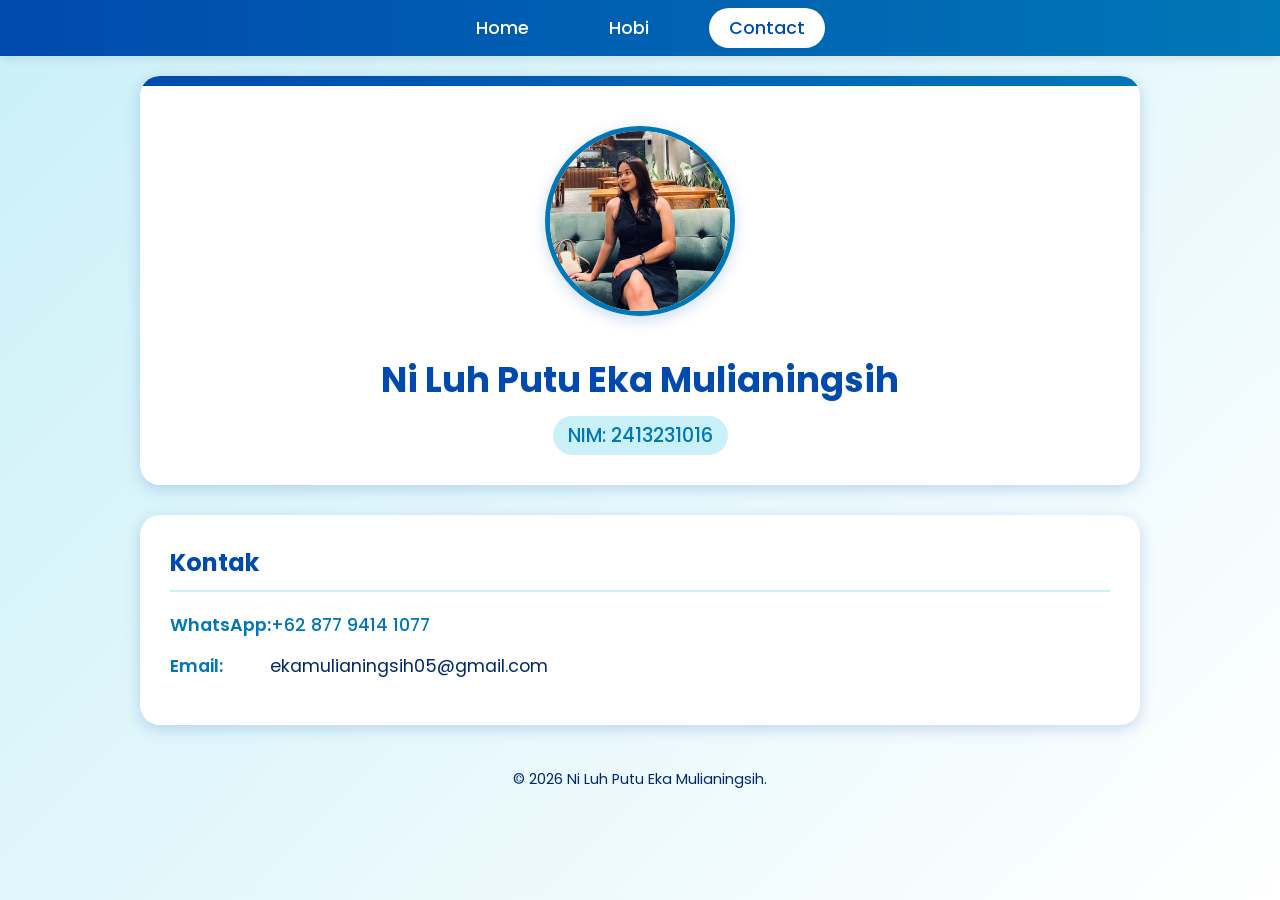
==== contact.html @ 1728ca33 "Add files via upload" ====
<!DOCTYPE html>
<html lang="id">

<head>
    <meta charset="UTF-8">
    <meta name="viewport" content="width=device-width, initial-scale=1.0">
    <title>Contact - Ni Luh Putu Eka Mulianingsih</title>
    <!-- Google Fonts -->
    <link href="https://fonts.googleapis.com/css2?family=Poppins:wght@300;400;500;600;700&display=swap"
        rel="stylesheet">
    <!-- Custom CSS -->
    <link rel="stylesheet" href="style.css">
</head>

<body>

    <!-- Navigation Bar -->
    <nav class="navbar">
        <ul class="nav-links">
            <li><a href="home.html" class="nav-link">Home</a></li>
            <li><a href="hoby.html" class="nav-link">Hobi</a></li>
            <li><a href="contact.html" class="nav-link active">Contact</a></li>
        </ul>
    </nav>

    <div class="container">
        <header>
            <!-- Profile Picture -->
            <img src="eka.jpg.jpeg" alt="Ni Luh Putu Eka Mulianingsih" class="profile-pic">

            <!-- Name & NIM -->
            <h1>Ni Luh Putu Eka Mulianingsih</h1>
            <div class="nim">NIM: 2413231016</div>
        </header>

        <div class="main-content">
            <!-- Contact Information -->
            <section class="card" style="grid-column: 1 / -1;">
                <div class="card-header">
                    <h2>Kontak</h2>
                </div>
                <ul class="info-list">
                    <li>
                        <span>WhatsApp:</span>
                        <a href="https://wa.me/6287794141077" target="_blank" style="color: var(--secondary-blue); text-decoration: none; font-weight: 500;">+62 877 9414 1077</a>
                    </li>
                    <li>
                        <span>Email:</span>
                        ekamulianingsih05@gmail.com
                    </li>
                </ul>
            </section>
        </div>

        <footer>
            <p>&copy; 2026 Ni Luh Putu Eka Mulianingsih.</p>
        </footer>
    </div>

    <!-- Custom JS -->
    <script src="script.js"></script>

</body>

</html>
---- style.css ----
:root {
    --primary-blue: #004aad;
    --secondary-blue: #0077b6;
    --light-blue: #caf0f8;
    --dark-blue: #00296b;
    --white: #ffffff;
    --shadow: 0 4px 15px rgba(0, 74, 173, 0.2);
}

body {
    font-family: 'Poppins', sans-serif;
    margin: 0;
    padding: 0;
    background: linear-gradient(135deg, var(--light-blue), var(--white));
    color: var(--dark-blue);
    min-height: 100vh;
}

/* Navigation Bar */
.navbar {
    background: linear-gradient(90deg, var(--primary-blue), var(--secondary-blue));
    padding: 15px 0;
    box-shadow: 0 2px 10px rgba(0, 0, 0, 0.1);
}

.nav-links {
    list-style: none;
    display: flex;
    justify-content: center;
    gap: 40px;
    margin: 0;
    padding: 0;
}

.nav-link {
    color: var(--white);
    text-decoration: none;
    font-size: 1.1rem;
    font-weight: 500;
    padding: 8px 20px;
    border-radius: 25px;
    transition: all 0.3s ease;
}

.nav-link:hover {
    background-color: rgba(255, 255, 255, 0.2);
    transform: translateY(-2px);
}

.nav-link.active {
    background-color: var(--white);
    color: var(--primary-blue);
}

.container {
    max-width: 1000px;
    margin: 0 auto;
    padding: 20px;
}

header {
    text-align: center;
    padding: 50px 0 30px;
    background: white;
    border-radius: 20px;
    box-shadow: var(--shadow);
    margin-bottom: 30px;
    position: relative;
    overflow: hidden;
}

header::before {
    content: '';
    position: absolute;
    top: 0;
    left: 0;
    width: 100%;
    height: 10px;
    background: linear-gradient(90deg, var(--primary-blue), var(--secondary-blue));
}

.profile-pic {
    width: 180px;
    height: 180px;
    border-radius: 50%;
    object-fit: cover;
    border: 5px solid var(--secondary-blue);
    box-shadow: var(--shadow);
    margin-bottom: 20px;
    transition: transform 0.3s ease;
}

.profile-pic:hover {
    transform: scale(1.05);
}

h1 {
    color: var(--primary-blue);
    margin: 10px 0;
    font-size: 2.2rem;
}

.nim {
    font-size: 1.2rem;
    color: var(--secondary-blue);
    font-weight: 500;
    background-color: var(--light-blue);
    padding: 5px 15px;
    border-radius: 20px;
    display: inline-block;
}

.main-content {
    display: grid;
    grid-template-columns: 1fr 1fr;
    gap: 30px;
}

.card {
    background: white;
    padding: 30px;
    border-radius: 20px;
    box-shadow: var(--shadow);
    transition: transform 0.3s ease;
}

.card:hover {
    transform: translateY(-5px);
}

.card-header {
    display: flex;
    align-items: center;
    margin-bottom: 20px;
    border-bottom: 2px solid var(--light-blue);
    padding-bottom: 10px;
}

.card-header h2 {
    margin: 0;
    color: var(--primary-blue);
    font-size: 1.5rem;
}

.logo-uhn {
    width: 60px;
    margin-right: 15px;
}

.info-list {
    list-style: none;
    padding: 0;
}

.info-list li {
    margin-bottom: 15px;
    font-size: 1.1rem;
    display: flex;
    align-items: flex-start;
}

.info-list li span {
    font-weight: 600;
    min-width: 100px;
    color: var(--secondary-blue);
}

.map-api {
    width: 100%;
    height: 300px;
    border: 0;
    border-radius: 15px;
    margin-top: 15px;
}

footer {
    text-align: center;
    padding: 30px 0;
    color: var(--dark-blue);
    font-size: 0.9rem;
}

@media (max-width: 768px) {
    .main-content {
        grid-template-columns: 1fr;
    }
}
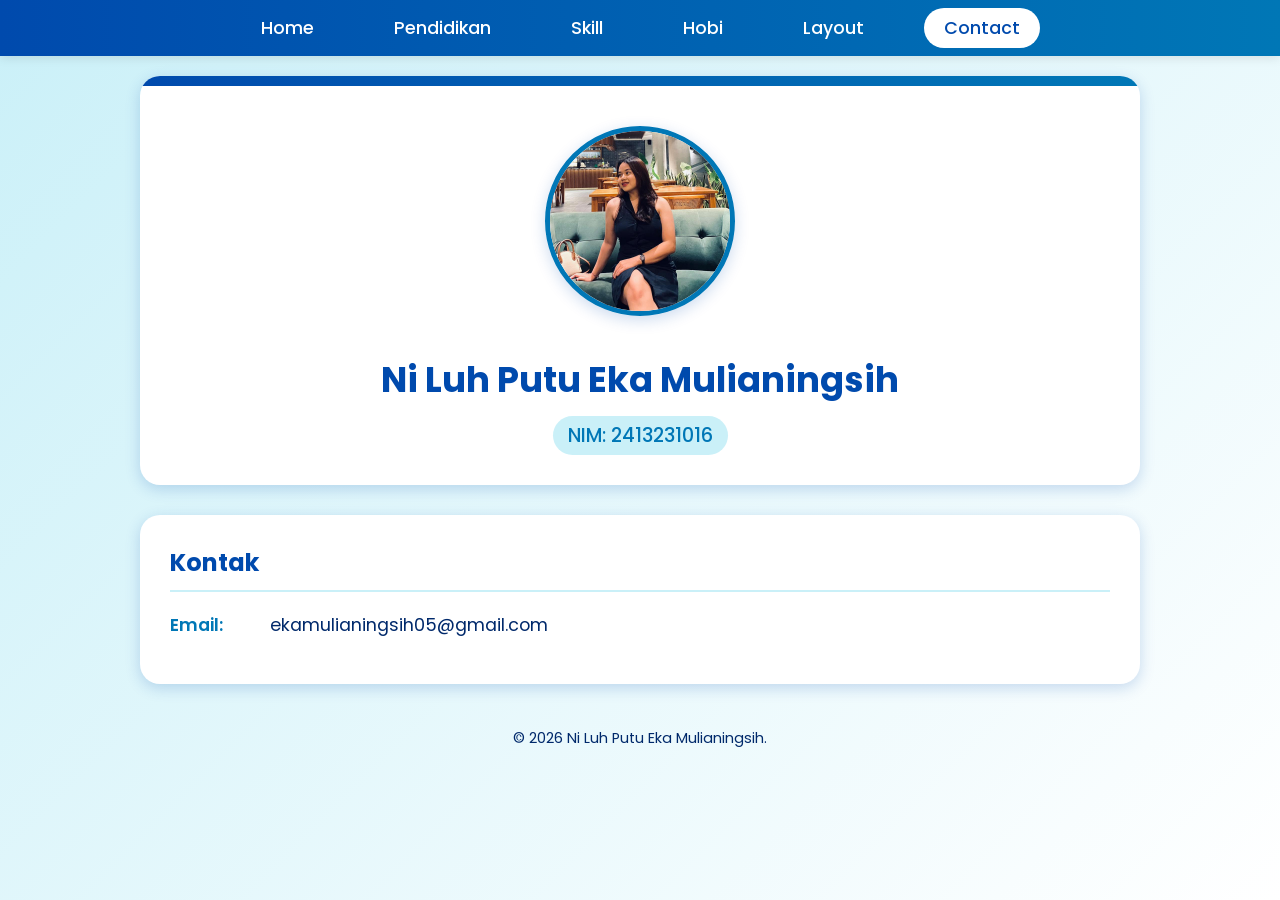
==== commit 9183cb72: "Add files via upload" ====
--- a/contact.html
+++ b/contact.html
@@ -18,7 +18,10 @@
     <nav class="navbar">
         <ul class="nav-links">
             <li><a href="home.html" class="nav-link">Home</a></li>
+            <li><a href="pendidikan.html" class="nav-link">Pendidikan</a></li>
+            <li><a href="skil.html" class="nav-link">Skill</a></li>
             <li><a href="hoby.html" class="nav-link">Hobi</a></li>
+            <li><a href="layout.html" class="nav-link">Layout</a></li>
             <li><a href="contact.html" class="nav-link active">Contact</a></li>
         </ul>
     </nav>
@@ -41,10 +44,6 @@
                 </div>
                 <ul class="info-list">
                     <li>
-                        <span>WhatsApp:</span>
-                        <a href="https://wa.me/6287794141077" target="_blank" style="color: var(--secondary-blue); text-decoration: none; font-weight: 500;">+62 877 9414 1077</a>
-                    </li>
-                    <li>
                         <span>Email:</span>
                         ekamulianingsih05@gmail.com
                     </li>
@@ -62,4 +61,4 @@
 
 </body>
 
-</html>
+</html>
--- a/style.css
+++ b/style.css
@@ -184,4 +184,32 @@
     .main-content {
         grid-template-columns: 1fr;
     }
+}
+
+/* Custom Skill List Bullet */
+.skill-list {
+    list-style: none;
+    padding-left: 10px;
+}
+
+.skill-list li {
+    font-size: 1.1rem;
+    line-height: 1.8;
+    position: relative;
+    padding-left: 35px;
+    margin-bottom: 15px;
+    background-color: var(--light-blue);
+    padding: 10px 10px 10px 45px;
+    border-radius: 10px;
+    color: var(--dark-blue);
+    font-weight: 500;
+}
+
+.skill-list li::before {
+    content: '🎯';
+    position: absolute;
+    left: 15px;
+    top: 50%;
+    transform: translateY(-50%);
+    font-size: 1.2rem;
 }
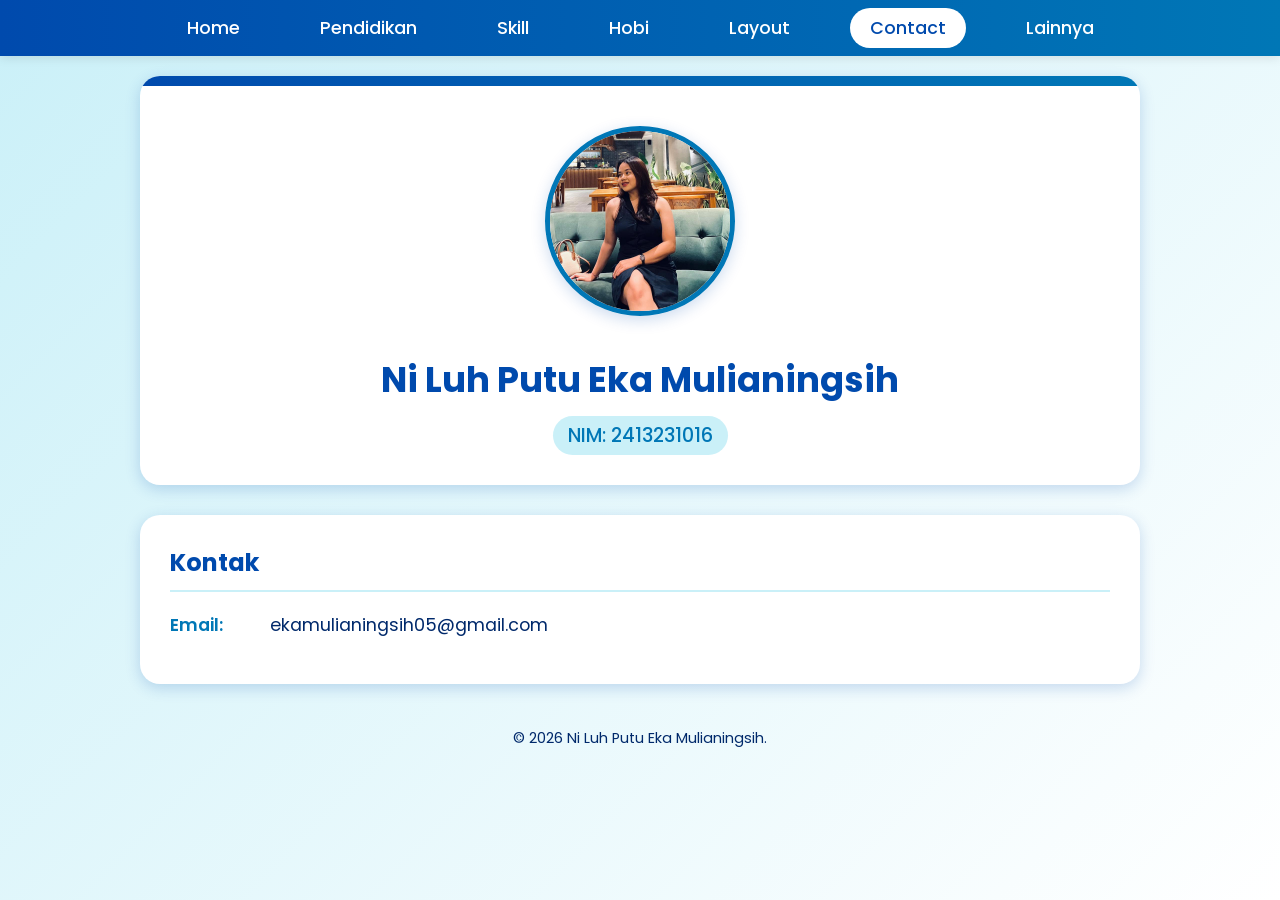
==== commit 1fc123cd: "Add files via upload" ====
--- a/contact.html
+++ b/contact.html
@@ -23,6 +23,7 @@
             <li><a href="hoby.html" class="nav-link">Hobi</a></li>
             <li><a href="layout.html" class="nav-link">Layout</a></li>
             <li><a href="contact.html" class="nav-link active">Contact</a></li>
+            <li><a href="shortcut.html" class="nav-link">Lainnya</a></li>
         </ul>
     </nav>
 
--- a/style.css
+++ b/style.css
@@ -27,7 +27,9 @@
     list-style: none;
     display: flex;
     justify-content: center;
+    flex-wrap: wrap;
     gap: 40px;
+    row-gap: 12px;
     margin: 0;
     padding: 0;
 }
@@ -212,4 +214,152 @@
     top: 50%;
     transform: translateY(-50%);
     font-size: 1.2rem;
+}
+
+.single-column {
+    grid-template-columns: 1fr;
+}
+
+.form-grid {
+    display: grid;
+    grid-template-columns: 1fr 1fr;
+    gap: 16px;
+}
+
+.form-group {
+    display: flex;
+    flex-direction: column;
+    gap: 8px;
+}
+
+.form-group.full {
+    grid-column: 1 / -1;
+}
+
+.form-group label {
+    font-weight: 600;
+    color: var(--primary-blue);
+}
+
+.form-group input,
+.form-group select,
+.form-group textarea {
+    padding: 12px 14px;
+    border: 2px solid var(--light-blue);
+    border-radius: 12px;
+    font-family: inherit;
+    font-size: 1rem;
+    color: var(--dark-blue);
+    transition: border-color 0.2s ease, box-shadow 0.2s ease;
+}
+
+.form-group input:focus,
+.form-group select:focus,
+.form-group textarea:focus {
+    outline: none;
+    border-color: var(--secondary-blue);
+    box-shadow: 0 0 0 3px rgba(0, 119, 182, 0.15);
+}
+
+.btn-primary {
+    border: 0;
+    border-radius: 12px;
+    background: linear-gradient(90deg, var(--primary-blue), var(--secondary-blue));
+    color: var(--white);
+    font-weight: 600;
+    font-size: 1rem;
+    padding: 12px 18px;
+    cursor: pointer;
+    transition: transform 0.2s ease;
+}
+
+.btn-primary:hover {
+    transform: translateY(-2px);
+}
+
+.result-box {
+    margin-top: 18px;
+    padding: 14px;
+    border-radius: 12px;
+    background: var(--light-blue);
+    display: none;
+}
+
+.result-box.show {
+    display: block;
+}
+
+.calculator-grid {
+    display: grid;
+    grid-template-columns: repeat(4, 1fr);
+    gap: 10px;
+}
+
+.calc-display {
+    grid-column: 1 / -1;
+    border: 2px solid var(--light-blue);
+    border-radius: 12px;
+    font-size: 1.5rem;
+    text-align: right;
+    padding: 12px;
+    background: var(--white);
+    color: var(--dark-blue);
+}
+
+.calc-btn {
+    border: 0;
+    border-radius: 10px;
+    background: #e9f6ff;
+    color: var(--dark-blue);
+    font-size: 1.1rem;
+    font-weight: 600;
+    padding: 12px;
+    cursor: pointer;
+}
+
+.calc-btn.operator {
+    background: #bde9ff;
+}
+
+.calc-btn.equal {
+    background: var(--secondary-blue);
+    color: var(--white);
+}
+
+.shortcut-grid {
+    display: grid;
+    grid-template-columns: 1fr 1fr;
+    gap: 20px;
+}
+
+.shortcut-card {
+    text-decoration: none;
+    color: inherit;
+    background: white;
+    border: 2px solid var(--light-blue);
+    border-radius: 16px;
+    padding: 24px;
+    box-shadow: var(--shadow);
+    transition: transform 0.2s ease, border-color 0.2s ease;
+}
+
+.shortcut-card:hover {
+    transform: translateY(-4px);
+    border-color: var(--secondary-blue);
+}
+
+.shortcut-card h3 {
+    margin: 0 0 8px;
+    color: var(--primary-blue);
+}
+
+@media (max-width: 768px) {
+    .form-grid,
+    .shortcut-grid {
+        grid-template-columns: 1fr;
+    }
+
+    .calculator-grid {
+        grid-template-columns: repeat(4, minmax(0, 1fr));
+    }
 }
